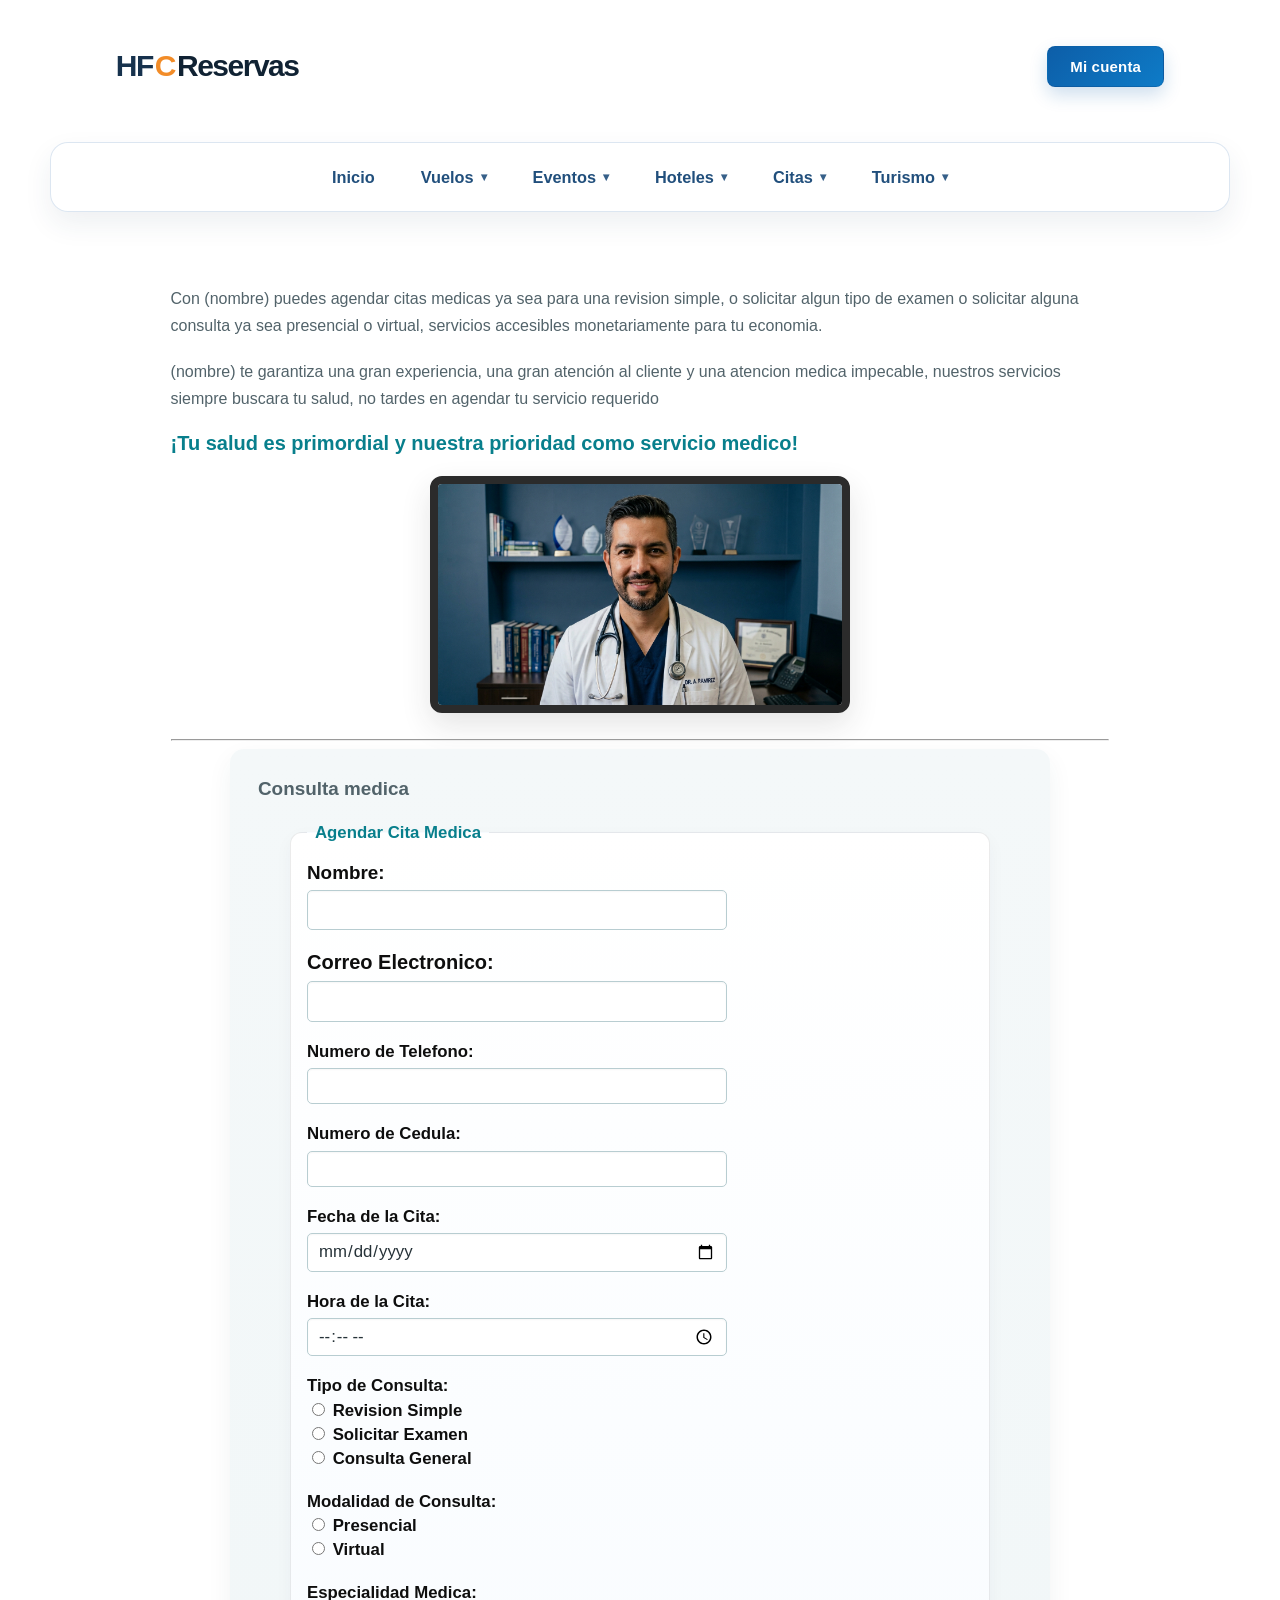
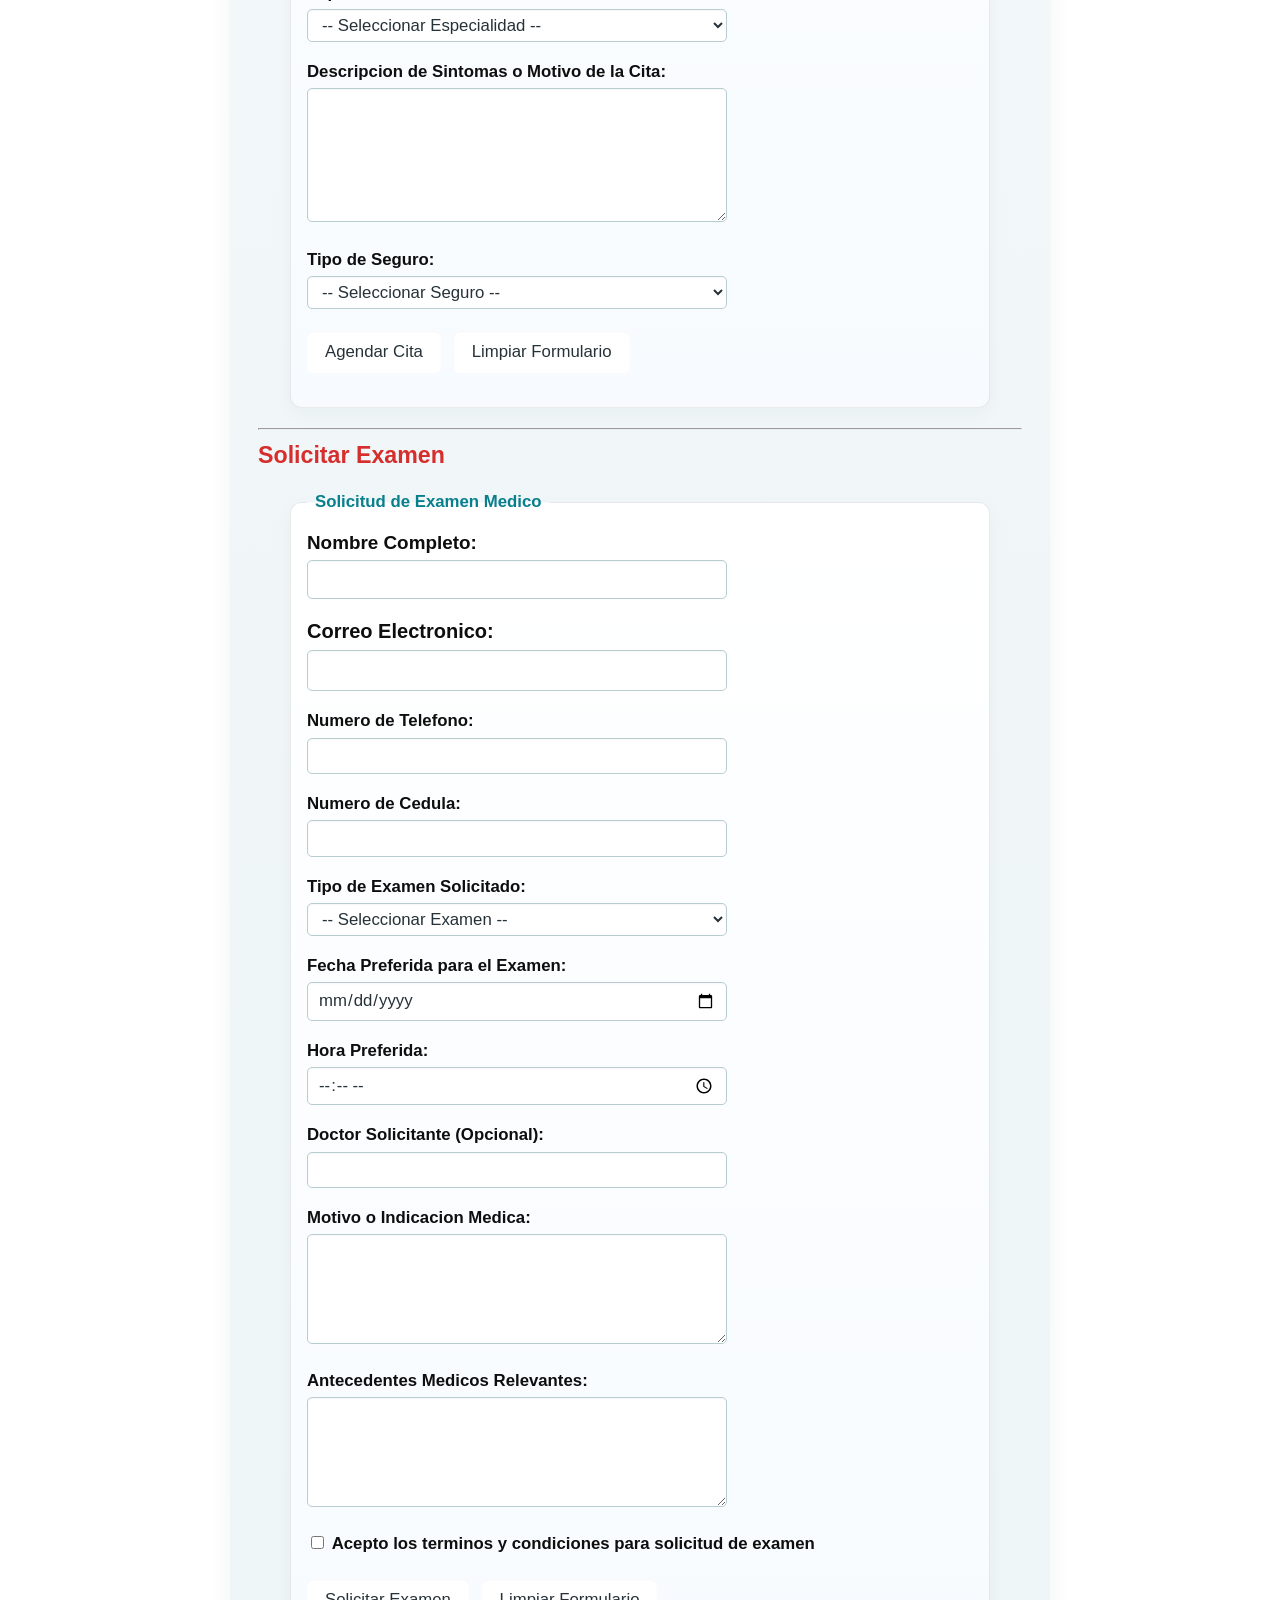
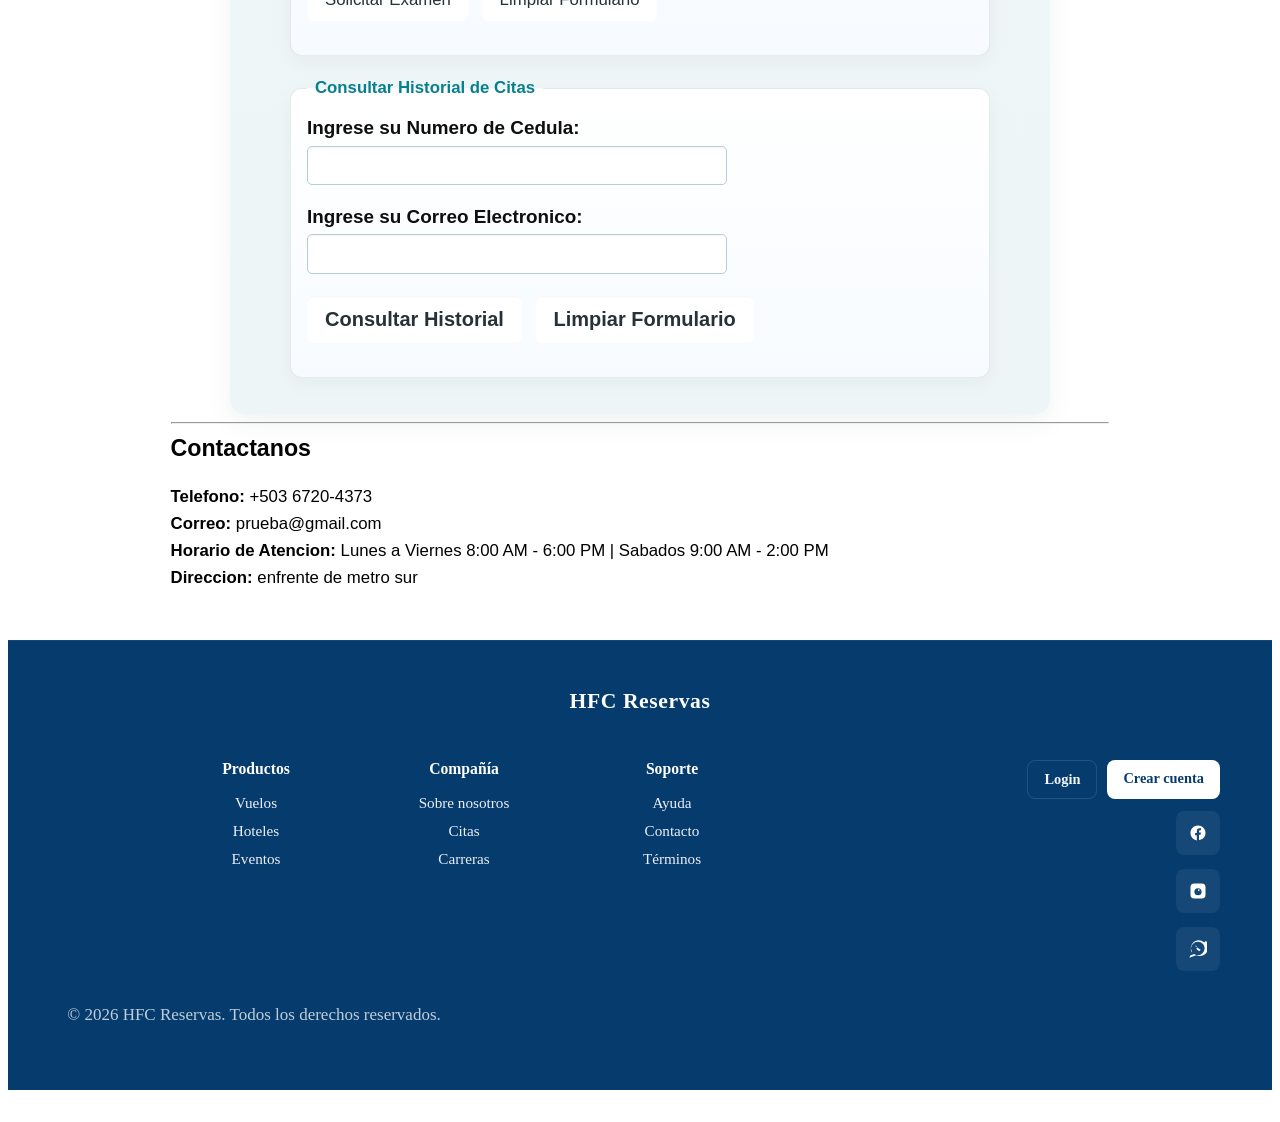
==== citas.html @ 250f867e "Add files via upload" ====
<!DOCTYPE html>
<html lang="es">
<head>
    <meta charset="UTF-8">
    <meta name="viewport" content="width=device-width, initial-scale=1.0">
    <title>Citas | HFC Reservas</title>
    <link rel="icon" type="image/svg+xml" href="images/logo-favicon.svg">
    <link rel="stylesheet" href="CSS/citas.css">
</head>
<body>
    <header>
        <div class="nav">
            <div class="nav-row">
                <div class="brand"><span class="brand-hf">HF</span><span class="brand-c">C</span> <span>Reservas</span></div>
                <div class="header-actions">
                    <button class="ai-label" type="button" aria-label="Mi cuenta">
                        <span>Mi cuenta</span>
                    </button>
                </div>
            </div>
        </div>
    </header>

    <nav class="global-nav" aria-label="Navegación general">
        <a class="global-link" href="Index.html">Inicio</a>
        <div class="nav-item">
            <a class="nav-summary" href="vuelos.html" aria-expanded="false">Vuelos</a>
            <div class="submenu">
                <a href="vuelos.html#buscar">Buscar vuelos</a>
                <a href="vuelos.html#tarifas">Tarifas</a>
                <a href="vuelos.html#destinos">Destinos</a>
            </div>
        </div>
        <div class="nav-item">
            <a class="nav-summary" href="eventos.html" aria-expanded="false">Eventos</a>
            <div class="submenu">
                <a href="eventos.html#proximos">Próximos</a>
                <a href="eventos.html#entradas">Entradas</a>
                <a href="eventos.html#promociones">Promociones</a>
            </div>
        </div>
        <div class="nav-item">
            <a class="nav-summary" href="hoteles.html" aria-expanded="false">Hoteles</a>
            <div class="submenu">
                <a href="hoteles.html#hoteles">Hoteles</a>
                <a href="hoteles.html#restaurantes">Restaurantes</a>
            </div>
        </div>
        <div class="nav-item">
            <a class="nav-summary" href="citas.html" aria-expanded="false">Citas</a>
            <div class="submenu">
                <a href="citas.html#agendar">Agendar</a>
                <a href="citas.html#mis-citas">Mis citas</a>
            </div>
        </div>
        <div class="nav-item">
            <a class="nav-summary" href="lugaresturisticos.html" aria-expanded="false">Turismo</a>
            <div class="submenu">
                <a href="lugaresturisticos.html#destinos">Todos</a>
                <a href="lugaresturisticos.html?tipo=playa#destinos">Playas</a>
                <a href="lugaresturisticos.html?tipo=volcan#destinos">Volcanes</a>
                <a href="lugaresturisticos.html?tipo=naturaleza#destinos">Naturaleza</a>
                <a href="lugaresturisticos.html?tipo=cultura#destinos">Cultura</a>
            </div>
        </div>
        <!-- Ayuda eliminado por petición -->
    </nav>

    <main class="citas-page">
        <p align="justify"><span style="font-size:1rem;">Con (nombre) puedes agendar citas medicas ya sea para una revision simple, o solicitar algun tipo de examen o solicitar alguna consulta ya sea presencial o virtual, servicios accesibles monetariamente para tu economia.</span></p>
        <p align="justify"><span style="font-size:1rem;">(nombre) te garantiza una gran experiencia, una gran atención al cliente y una atencion medica impecable, nuestros servicios siempre buscara tu salud, no tardes en agendar tu servicio requerido</span></p>
        <p align="justify">¡Tu salud es primordial y nuestra prioridad como servicio medico!</p>
        <div class="image-wrap">
            <img class="doctor-img" src="images/DocThor.jpg" alt="Doctor con estetoscopio - HFC Reservas">
        </div>
        <hr>
        <div class="form-panel">
            <p class="section-title">Consulta medica</p>

            <form name="formCita" method="POST" action="procesar_cita.php">
                <fieldset>
                    <legend>Agendar Cita Medica</legend>
                    <p>
                        <label for="nombre">Nombre:</label><br>
                        <input type="text" id="nombre" name="nombre" required size="30">
                    </p>
                    <p>
                        <label for="correo">Correo Electronico:</label><br>
                        <input type="email" id="correo" name="correo" required size="40">
                    </p>
                    <p>
                        <label for="telefono">Numero de Telefono:</label><br>
                        <input type="tel" id="telefono" name="telefono" required size="40">
                    </p>
                    <p>
                        <label for="cedula">Numero de Cedula:</label><br>
                        <input type="text" id="cedula" name="cedula" required size="40">
                    </p>
                    <p>
                        <label for="fecha">Fecha de la Cita:</label><br>
                        <input type="date" id="fecha" name="fecha" required>
                    </p>
                    <p>
                        <label for="hora">Hora de la Cita:</label><br>
                        <input type="time" id="hora" name="hora" required>
                    </p>
                    <p>
                        <label>Tipo de Consulta:</label><br>
                        <input type="radio" id="revision" name="tipoconsulta" value="Revision Simple" required> <label for="revision">Revision Simple</label><br>
                        <input type="radio" id="examen" name="tipoconsulta" value="Solicitar Examen"> <label for="examen">Solicitar Examen</label><br>
                        <input type="radio" id="consulta" name="tipoconsulta" value="Consulta General"> <label for="consulta">Consulta General</label>
                    </p>
                    <p>
                        <label>Modalidad de Consulta:</label><br>
                        <input type="radio" id="presencial" name="modalidad" value="Presencial" required> <label for="presencial">Presencial</label><br>
                        <input type="radio" id="virtual" name="modalidad" value="Virtual"> <label for="virtual">Virtual</label>
                    </p>
                    <p>
                        <label for="especialidad">Especialidad Medica:</label><br>
                        <select id="especialidad" name="especialidad" required>
                            <option value="">-- Seleccionar Especialidad --</option>
                            <option value="Medicina General">Solicitar Medicamento</option>
                            <option value="Cardiologia">Cardiologia</option>
                            <option value="Odontologia">Odontologia</option>
                            <option value="Neurologia">Neurologia</option>
                            <option value="Psicologia">Psicologia</option>
                            <option value="Pediatria">Pediatria</option>
                            <option value="Lectura de resulados de examenes">Lectura de resulados de examenes</option>
                        </select>
                    </p>
                    <p>
                        <label for="descripcion">Descripcion de Sintomas o Motivo de la Cita:</label><br>
                        <textarea id="descripcion" name="descripcion" rows="5" cols="50" required></textarea>
                    </p>
                    <p>
                        <label for="seguro">Tipo de Seguro:</label><br>
                        <select id="seguro" name="seguro" required>
                            <option value="">-- Seleccionar Seguro --</option>
                            <option value="Seguro Privado">Seguro Privado</option>
                            <option value="Seguro Publico">Seguro Publico</option>
                            <option value="Sin Seguro">Sin Seguro</option>
                            <option value="Otro">Otro</option>
                        </select>
                    </p>
                    <p>
                        <input type="submit" value="Agendar Cita">
                        <input type="reset" value="Limpiar Formulario">
                    </p>
                </fieldset>
            </form>

            <hr>
            <p class="section-title">Solicitar Examen</p>

            <form name="formExamen" method="POST" action="procesar_examen.php">
                <fieldset>
                    <legend>Solicitud de Examen Medico</legend>
                    <p>
                        <label for="nombreExamen">Nombre Completo:</label><br>
                        <input type="text" id="nombreExamen" name="nombreExamen" required size="40">
                    </p>
                    <p>
                        <label for="correoExamen">Correo Electronico:</label><br>
                        <input type="email" id="correoExamen" name="correoExamen" required size="40">
                    </p>
                    <p>
                        <label for="telefonoExamen">Numero de Telefono:</label><br>
                        <input type="tel" id="telefonoExamen" name="telefonoExamen" required size="40">
                    </p>
                    <p>
                        <label for="cedulaExamen">Numero de Cedula:</label><br>
                        <input type="text" id="cedulaExamen" name="cedulaExamen" required size="40">
                    </p>
                    <p>
                        <label for="tipoExamen">Tipo de Examen Solicitado:</label><br>
                        <select id="tipoExamen" name="tipoExamen" required>
                            <option value="">-- Seleccionar Examen --</option>
                            <option value="Analisis de Sangre">Analisis de Sangre</option>
                            <option value="Rayos X">Rayos X</option>
                            <option value="Ecografia">Ecografia</option>
                            <option value="Resonancia Magnetica">Resonancia Magnetica</option>
                            <option value="Tomografia">Tomografia</option>
                            <option value="Endoscopia">Endoscopia</option>
                            <option value="Colonoscopia">Colonoscopia</option>
                            <option value="orina y popo">orina y popo</option>
                        </select>
                    </p>
                    <p>
                        <label for="fechaExamen">Fecha Preferida para el Examen:</label><br>
                        <input type="date" id="fechaExamen" name="fechaExamen" required>
                    </p>
                    <p>
                        <label for="horaExamen">Hora Preferida:</label><br>
                        <input type="time" id="horaExamen" name="horaExamen" required>
                    </p>
                    <p>
                        <label for="doctorSolicitante">Doctor Solicitante (Opcional):</label><br>
                        <input type="text" id="doctorSolicitante" name="doctorSolicitante" size="40">
                    </p>
                    <p>
                        <label for="motivoExamen">Motivo o Indicacion Medica:</label><br>
                        <textarea id="motivoExamen" name="motivoExamen" rows="4" cols="50" required></textarea>
                    </p>
                    <p>
                        <label for="antecedentes">Antecedentes Medicos Relevantes:</label><br>
                        <textarea id="antecedentes" name="antecedentes" rows="4" cols="50"></textarea>
                    </p>
                    <p>
                        <input type="checkbox" id="terminosExamen" name="terminosExamen" required>
                        <label for="terminosExamen">Acepto los terminos y condiciones para solicitud de examen</label>
                    </p>
                    <p>
                        <input type="submit" value="Solicitar Examen">
                        <input type="reset" value="Limpiar Formulario">
                    </p>
                </fieldset>
            </form>

            <fieldset>
                <legend>Consultar Historial de Citas</legend>
                <form name="formHistorial" method="POST" action="consultar_historial.php">
                    <p>
                        <label for="cedulaHistorial">Ingrese su Numero de Cedula:</label><br>
                        <input type="text" id="cedulaHistorial" name="cedulaHistorial" required size="40">
                    </p>
                    <p>
                        <label for="correoHistorial">Ingrese su Correo Electronico:</label><br>
                        <input type="email" id="correoHistorial" name="correoHistorial" required size="40">
                    </p>
                    <p>
                        <input type="submit" value="Consultar Historial">
                        <input type="reset" value="Limpiar Formulario">
                    </p>
                </form>
            </fieldset>
        </div>
        <hr>
        <p class="contact-title">Contactanos</p>
        <p class="contact-info">
            <strong>Telefono:</strong> <span>+503 6720-4373</span><br>
            <strong>Correo:</strong> <span>prueba@gmail.com</span><br>
            <strong>Horario de Atencion:</strong> <span>Lunes a Viernes 8:00 AM - 6:00 PM | Sabados 9:00 AM - 2:00 PM</span><br>
            <strong>Direccion:</strong> <span>enfrente de metro sur</span>
        </p>
    </main>

    <footer class="site-footer">
        <div class="footer-inner">
            <div class="footer-brand">HFC Reservas</div>
            <div class="footer-columns">
                <div class="footer-col">
                    <h4>Productos</h4>
                    <a href="vuelos.html">Vuelos</a>
                    <a href="hoteles.html">Hoteles</a>
                    <a href="eventos.html">Eventos</a>
                </div>
                <div class="footer-col">
                    <h4>Compañía</h4>
                    <a href="información.html">Sobre nosotros</a>
                    <a href="citas.html">Citas</a>
                    <a href="#">Carreras</a>
                </div>
                <div class="footer-col">
                    <h4>Soporte</h4>
                    <a href="#ayuda">Ayuda</a>
                    <a href="#contacto">Contacto</a>
                    <a href="#terminos">Términos</a>
                </div>
            </div>
            <div class="footer-actions">
                <div class="footer-cta">
                    <a href="login.html" class="btn ghost">Login</a>
                    <a href="signup.html" class="btn primary">Crear cuenta</a>
                </div>
                <div class="footer-social" aria-label="Redes sociales">
                    <a class="facebook" href="#" aria-label="Facebook" title="Facebook"><svg viewBox="0 0 24 24" fill="currentColor" aria-hidden="true"><path d="M22 12.07C22 6.51 17.52 2 12 2S2 6.51 2 12.07c0 5 3.66 9.13 8.44 9.93v-7.03H8.08v-2.9h2.36V9.41c0-2.33 1.38-3.61 3.5-3.61.99 0 2.03.18 2.03.18v2.23h-1.14c-1.12 0-1.47.7-1.47 1.42v1.7h2.5l-.4 2.9h-2.1v7.03C18.34 21.2 22 17.08 22 12.07z"/></svg></a>
                    <a class="instagram" href="#" aria-label="Instagram" title="Instagram"><svg viewBox="0 0 24 24" fill="currentColor" aria-hidden="true"><path d="M7 2h10a5 5 0 015 5v10a5 5 0 01-5 5H7a5 5 0 01-5-5V7a5 5 0 015-5zm5 6.2A4.8 4.8 0 1016.8 13 4.8 4.8 0 0012 8.2zm6.4-2.3a1.1 1.1 0 11-1.1-1.1 1.1 1.1 0 011.1 1.1zM12 10.9A1.1 1.1 0 1113.1 12 1.1 1.1 0 0112 10.9z"/></svg></a>
                    <a class="whatsapp" href="#" aria-label="WhatsApp" title="WhatsApp"><svg viewBox="0 0 24 24" fill="currentColor" aria-hidden="true"><path d="M20.52 3.48A11.79 11.79 0 0012 .2 11.7 11.7 0 002.4 9.34c0 2.06.54 3.95 1.48 5.65L.5 23.5l8.86-3.14a11.5 11.5 0 004.64 1.02h.02c6.51 0 11.9-5.3 11.9-11.82 0-3.17-1.24-6.15-3.4-8.56zM12 20.2h-.01a9.2 9.2 0 01-4.7-1.3l-.33-.2-5.26 1.86 1.78-4.08-.22-.36A9.2 9.2 0 013 9.34 8.99 8.99 0 1112 20.2zM17.3 14.3c-.26-.13-1.56-.76-1.8-.85-.24-.09-.41-.13-.58.13-.18.26-.7.85-.86 1.02-.16.18-.32.2-.58.07-.26-.13-1.1-.4-2.1-1.3-.78-.7-1.3-1.56-1.45-1.82-.15-.26-.02-.4.11-.53.11-.11.26-.29.39-.43.13-.13.18-.22.26-.36.09-.13.04-.25-.02-.36-.07-.11-.58-1.4-.8-1.92-.21-.5-.43-.43-.58-.44l-.5-.01c-.18 0-.46.07-.7.34;- .24.26-.9.88-.9 2.13 0 1.24.92 2.45 1.05 2.62.13.18 1.8 2.8 4.37 3.92 3.06 1.4 3.06.93 3.62.87.58-.07 1.88-.76 2.14-1.5.26-.74.26-1.37.18-1.5-.07-.13-.24-.18-.5-.31z"/></svg></a>
                </div>
            </div>
            <p class="copyright">© 2026 HFC Reservas. Todos los derechos reservados.</p>
        </div>
    </footer>

    <script src="JS/index.js"></script>
    <script src="JS/citas.js" defer></script>
</body>
</html>
---- CSS/citas.css ----
/* Estilos tomados y adaptados para la página de Citas */

/* Prevent horizontal overflow and ensure consistent box-sizing */
html, body { overflow-x: hidden; }
* { box-sizing: border-box; }

.citas-page * { box-sizing: border-box; }

.citas-page {
    width: min(1040px, 100%);
    max-width: 1120px;
    margin: 72px auto 48px;
    padding: 0 4%;
    text-align: left;
    color: #263238;
    font-family: "Segoe UI", Tahoma, sans-serif;
    font-size: 1.05rem;
    line-height: 1.45;
}

.citas-page p { margin: 0 0 18px; text-align: left; }

.citas-page p:first-child,
.citas-page p:nth-child(2) { color: #52636a; font-size: 1.18rem; }

.citas-page p:nth-child(3) { color: #087f8c; font-size: 1.25rem; font-weight:700; }

.citas-page center { display:block; margin:20px 0; text-align:center; }

.image-wrap { display:block; text-align:center; margin: 18px 0 26px; }
.doctor-img { max-width:420px; width:80%; height:auto; border: 8px solid #2b2b2b; border-radius:12px; box-shadow: 0 12px 30px rgba(43,43,43,0.12); display:block; margin:0 auto; }

.form-panel {
    background: linear-gradient(180deg, #f4f8f9 0%, #edf5f6 100%);
    margin: 0 auto; /* center panel */
    padding: 26px 28px 16px;
    max-width: 820px;
    border-radius: 14px;
    box-shadow: 0 10px 26px rgba(14, 60, 70, 0.06);
}

.section-title { width: min(100%,700px); margin: 0 auto 12px; color: #d62d2d; font-size:1.45rem; font-weight:700; text-align:left; }
.contact-title { width: min(100%,700px); margin: 0 auto 12px; color:#000; font-size:1.45rem; font-weight:700; text-align:center; }
.contact-info { width: min(100%,700px); margin: 0 auto 18px; color:#000; font-size:1.05rem; line-height:1.6; text-align:center; }

fieldset { margin: 0 auto 20px; padding: 14px 16px; border: 1px solid rgba(4,4,4,0.08); border-radius: 12px; background: linear-gradient(180deg,#ffffff 0%,#f7fbff 100%); box-shadow: 0 6px 18px rgba(23,62,78,0.04); width: min(100%,700px); }

fieldset fieldset { margin-top:12px; padding:8px 6px; background:transparent; border-color:#040404; }

legend { padding:0 8px; color:#087f8c; font-size:1.05rem; font-weight:700; }

label { color: #0e0e0e; font-weight:600; }

input:not([type="radio"]):not([type="checkbox"]), select, textarea {
    width: min(100%,420px);
    margin-top:4px; padding:5px 10px; border:1px solid #b8cdd1; border-radius:5px; color:#263238; background:#fff; font:inherit; box-shadow: inset 0 1px 2px rgba(0,0,0,0.04);
}

textarea { resize: vertical; }

input:focus, select:focus, textarea:focus { outline: 2px solid #8bd0d5; border-color: #087f8c; }

input[type="radio"], input[type="checkbox"] { accent-color: #087f8c; }

input[type="submit"], input[type="reset"] {
    width: auto !important; margin:6px 8px 2px 0; padding:9px 18px !important; border:0 !important; border-radius:6px !important; cursor:pointer; font-weight:700; transition: transform .15s ease, opacity .15s ease, box-shadow .15s ease;
}

input[type="submit"]:hover, input[type="reset"]:hover { transform: translateY(-1px); opacity:0.96; box-shadow: 0 4px 10px rgba(8,127,140,0.12); }

input[type="submit"] { background: linear-gradient(180deg,#0b8d9a 0%, #087f8c 100%); color: #fff; box-shadow: 0 8px 20px rgba(11,141,154,0.12); }
input[type="reset"] { color:#37474f; background:#e4eef0; }

footer { color:#000; font-size:0.9rem; text-align:left; width: min(100%,700px); margin: 0 auto 24px; }

@media (max-width:600px) {
    .citas-page { padding: 0 4%; }
    fieldset { padding: 18px 14px; }
    input[type="submit"], input[type="reset"] { width:100% !important; margin-right:0; }
    .doctor-img { width: 60%; }
}

/* Header / Navigation styles (scoped to citas page) - copied from global header */
.header { border-top: 1px solid #e5e6e8; border-bottom: 1px solid rgba(0,0,0,0.06); background: linear-gradient(180deg, rgba(255,255,255,0.96), rgba(245,249,255,0.9)); backdrop-filter: blur(8px); box-shadow: 0 2px 18px rgba(20, 46, 76, 0.03); }
.nav { width: 100%; max-width: 1200px; margin: 0 auto; padding: 18px 6%; box-sizing: border-box; }
.nav-row { position: relative; display: flex; align-items: center; justify-content: space-between; min-height: 80px; gap: 20px; }
.nav-row { position: relative; display: flex; align-items: center; justify-content: space-between; min-height: 80px; gap: 20px; }
.header-actions { display: flex; align-items: center; gap: 12px; margin-left: auto; padding-right: 0; }
.header-actions { flex: 0 0 auto; }
.ai-label {
    display: inline-flex;
    align-items: center;
    justify-content: center;
    margin-left: 0;
    white-space: nowrap;
    border: 1px solid rgba(6, 59, 110, 0.18);
    border-radius: 8px;
    background: linear-gradient(135deg, #0d5ea8, #0e7bc7);
    box-shadow: 0 8px 18px rgba(13, 94, 168, 0.2);
    transition: transform .15s ease, box-shadow .15s ease, filter .15s ease;
}
.ai-label span {
    display: inline-block;
    padding: 10px 16px;
    border-radius: 8px;
    color: #ffffff;
    background: transparent;
    font-size: 15px;
    font-weight: 700;
    letter-spacing: 0.2px;
}
.ai-label:hover {
    transform: translateY(-1px);
    box-shadow: 0 10px 22px rgba(13, 94, 168, 0.24);
    filter: brightness(1.02);
}
.ai-label:active { transform: translateY(0); }

/* Ensure header and nav use the same site font */
header, .nav, .nav-row, .global-nav, .global-link, .nav-summary { font-family: "Segoe UI", Tahoma, Geneva, Verdana, sans-serif !important; }
.brand { position: absolute; left: 0; top: 50%; transform: translateY(-50%); display: flex; align-items: center; gap: 2px; color: #102233; font-size: 30px; font-weight: 900; letter-spacing: -0.05em; line-height: 1; }
.brand-hf { color: #17324d; }
.brand-c { color: #f28c28; }
.global-nav { display: flex; align-items: center; justify-content: center; gap: 10px; width: min(1180px, calc(100% - 24px)); margin: 18px auto 0; padding: 8px 10px; background: rgba(255, 255, 255, 0.9); border: 1px solid rgba(83, 131, 186, 0.2); border-radius: 18px; box-shadow: 0 12px 28px rgba(36, 63, 94, 0.08); backdrop-filter: blur(8px); }
.global-link, .nav-summary, .global-nav a, .nav-item a { text-decoration: none !important; }
.global-link, .nav-item { position: relative; display: inline-flex; align-items: center; justify-content: center; min-height: 52px; border: none; color: #214f7c; font-size: 1.02rem; font-weight: 700; text-decoration: none; background: transparent; transition: transform .18s ease, background .18s ease, color .18s ease, box-shadow .18s ease; }
.global-link.active, .nav-summary.active { background: linear-gradient(135deg, #e9f5ff 0%, #dfeeff 100%); color: #0f3b63; box-shadow: inset 0 0 0 1px rgba(41, 95, 149, 0.08); }
.global-link { padding: 0 18px; border-radius: 12px; }
.global-link:hover, .nav-summary:hover, .nav-item.open .nav-summary, .nav-summary:focus-visible { background: linear-gradient(135deg, #edf5ff 0%, #dfeeff 100%); color: #123d68; box-shadow: inset 0 0 0 1px rgba(41, 95, 149, 0.1); }
.nav-summary { list-style: none; cursor: pointer; user-select: none; display: flex; align-items: center; justify-content: center; min-height: 52px; padding: 0 18px; border: none; border-radius: 12px; background: transparent; color: #214f7c; font-size: 1.02rem; font-weight: 700; font-family: inherit; }
.nav-summary::after { content: " ▾"; font-size: 0.72rem; margin-left: 7px; opacity: 0.9; }
.submenu { position: absolute; top: calc(100% + 10px); left: 0; z-index: 20; display: none; flex-direction: column; min-width: 210px; padding: 10px 0; border: 1px solid rgba(83, 131, 186, 0.15); border-radius: 16px; background: rgba(255, 255, 255, 0.98); box-shadow: 0 18px 30px rgba(17, 50, 75, 0.12); }
.nav-item.open .submenu { display: flex; }
.submenu a { padding: 10px 16px; color: #1e456d; font-size: 0.95rem; font-weight: 600; text-decoration: none; }
.submenu a:hover { background: linear-gradient(135deg, #f3f8ff, #edf5ff); color: #103b63; }

@media (max-width: 820px) {
    .global-nav { display: none; flex-direction: column; gap: 6px; padding: 12px; width: 100%; }
    .global-nav.open { display: flex; }
}

@media (max-width: 480px) {
    .ai-label span { padding: 6px 10px; font-size: 14px; }
}

/* Footer styles (scoped to citas page) - copied from global footer */
.site-footer {
    width: 100%;
    background: #063b6e;
    color: #ffffff;
    border-top: 1px solid rgba(255,255,255,0.06);
    padding: 48px 0;
    text-align: center;
}
.site-footer .footer-inner {
    width: min(1200px, 100%);
    margin: 0 auto;
    display: grid;
    grid-template-columns: 1fr 1fr 320px;
    gap: 28px 32px;
    align-items: start;
    padding: 0 20px;
}
.site-footer .footer-brand { grid-column: 1 / -1; text-align: center; font-weight: 800; color: #ffffff; font-size: 1.35rem; letter-spacing: 0.6px; margin-bottom: 18px; }
.site-footer .footer-columns { grid-column: 1 / span 2; display: flex; gap: 48px; align-items: flex-start; justify-content: center; }
.site-footer .footer-col { display: flex; flex-direction: column; gap: 10px; min-width: 160px; }
.site-footer .footer-col h4 { margin: 0 0 6px 0; color: #ffffff; font-size: 0.98rem; }
.site-footer .footer-col a { color: rgba(255,255,255,0.92); text-decoration: none; font-size: 0.95rem; }
.site-footer .footer-col a:hover { text-decoration: underline; }
.site-footer .footer-actions { grid-column: 3 / 4; display:flex; flex-direction:column; align-items: flex-end; gap:12px; justify-content: center; }
.site-footer .footer-blurb { grid-column: 1 / span 2; color: rgba(255,255,255,0.9); line-height: 1.6; max-width: 900px; }
.site-footer .footer-links { display: flex; justify-content: center; align-items: center; gap: 0; margin-bottom: 42px; }
.site-footer .footer-links a { padding: 0 20px; border-right: 1px solid rgba(255,255,255,0.06); color: rgba(255,255,255,0.95); text-decoration: none; font-size: 16px; transition: color .2s ease; }
.site-footer .footer-links a:last-child { border-right: 0; }
.site-footer .footer-social { justify-self: end; display: flex; flex-direction: column; align-items: flex-end; gap: 14px; }
.site-footer .footer-social a { width: 44px; height: 44px; display: inline-grid; place-items: center; border-radius: 8px; color: white; text-decoration: none; background: rgba(255,255,255,0.06); }
.site-footer .footer-social svg { width:18px; height:18px; fill: #ffffff; }
.site-footer .footer-cta { display:flex; gap:10px; }
.site-footer .btn { padding:10px 14px; border-radius:8px; font-weight:700; text-decoration:none; }
.site-footer .btn.ghost { background: transparent; color: rgba(255,255,255,0.95); border:1px solid rgba(255,255,255,0.12); padding:10px 16px; }
.site-footer .btn.primary { background: #ffffff; color: #063b6e; padding:10px 16px; }
.site-footer .copyright { color: rgba(255,255,255,0.75); font-size: 17px; margin-top: 6px; }

@media (max-width: 900px) {
    .site-footer .footer-inner { grid-template-columns: 1fr; text-align: center; }
    .site-footer .footer-columns { grid-column: 1; display: grid; grid-template-columns: repeat(2, 1fr); gap: 18px; }
    .site-footer .footer-actions { grid-column: 1; align-items: center; }
    .site-footer .footer-social { justify-self: center; align-items: center; flex-direction: row; }
}

@media (max-width: 480px) {
    .site-footer .footer-links { grid-template-columns: 1fr; gap: 8px; }
}
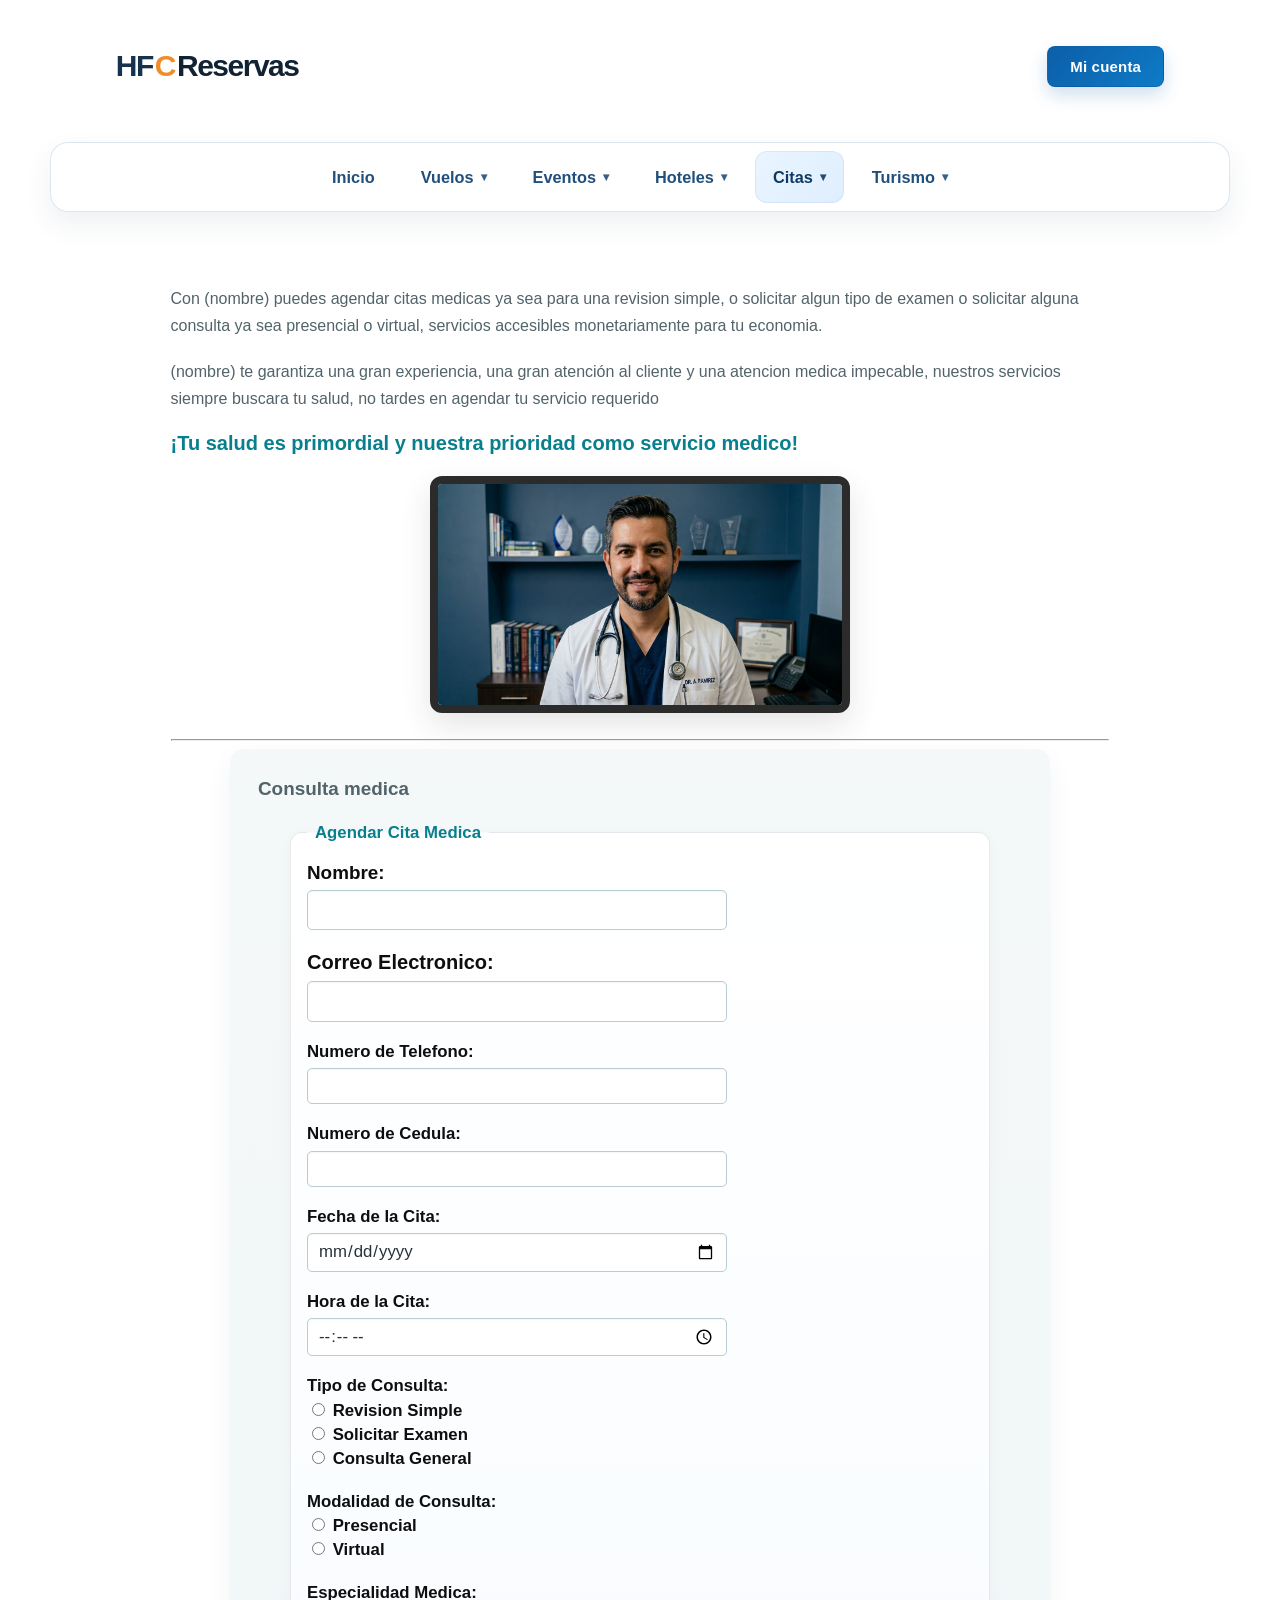
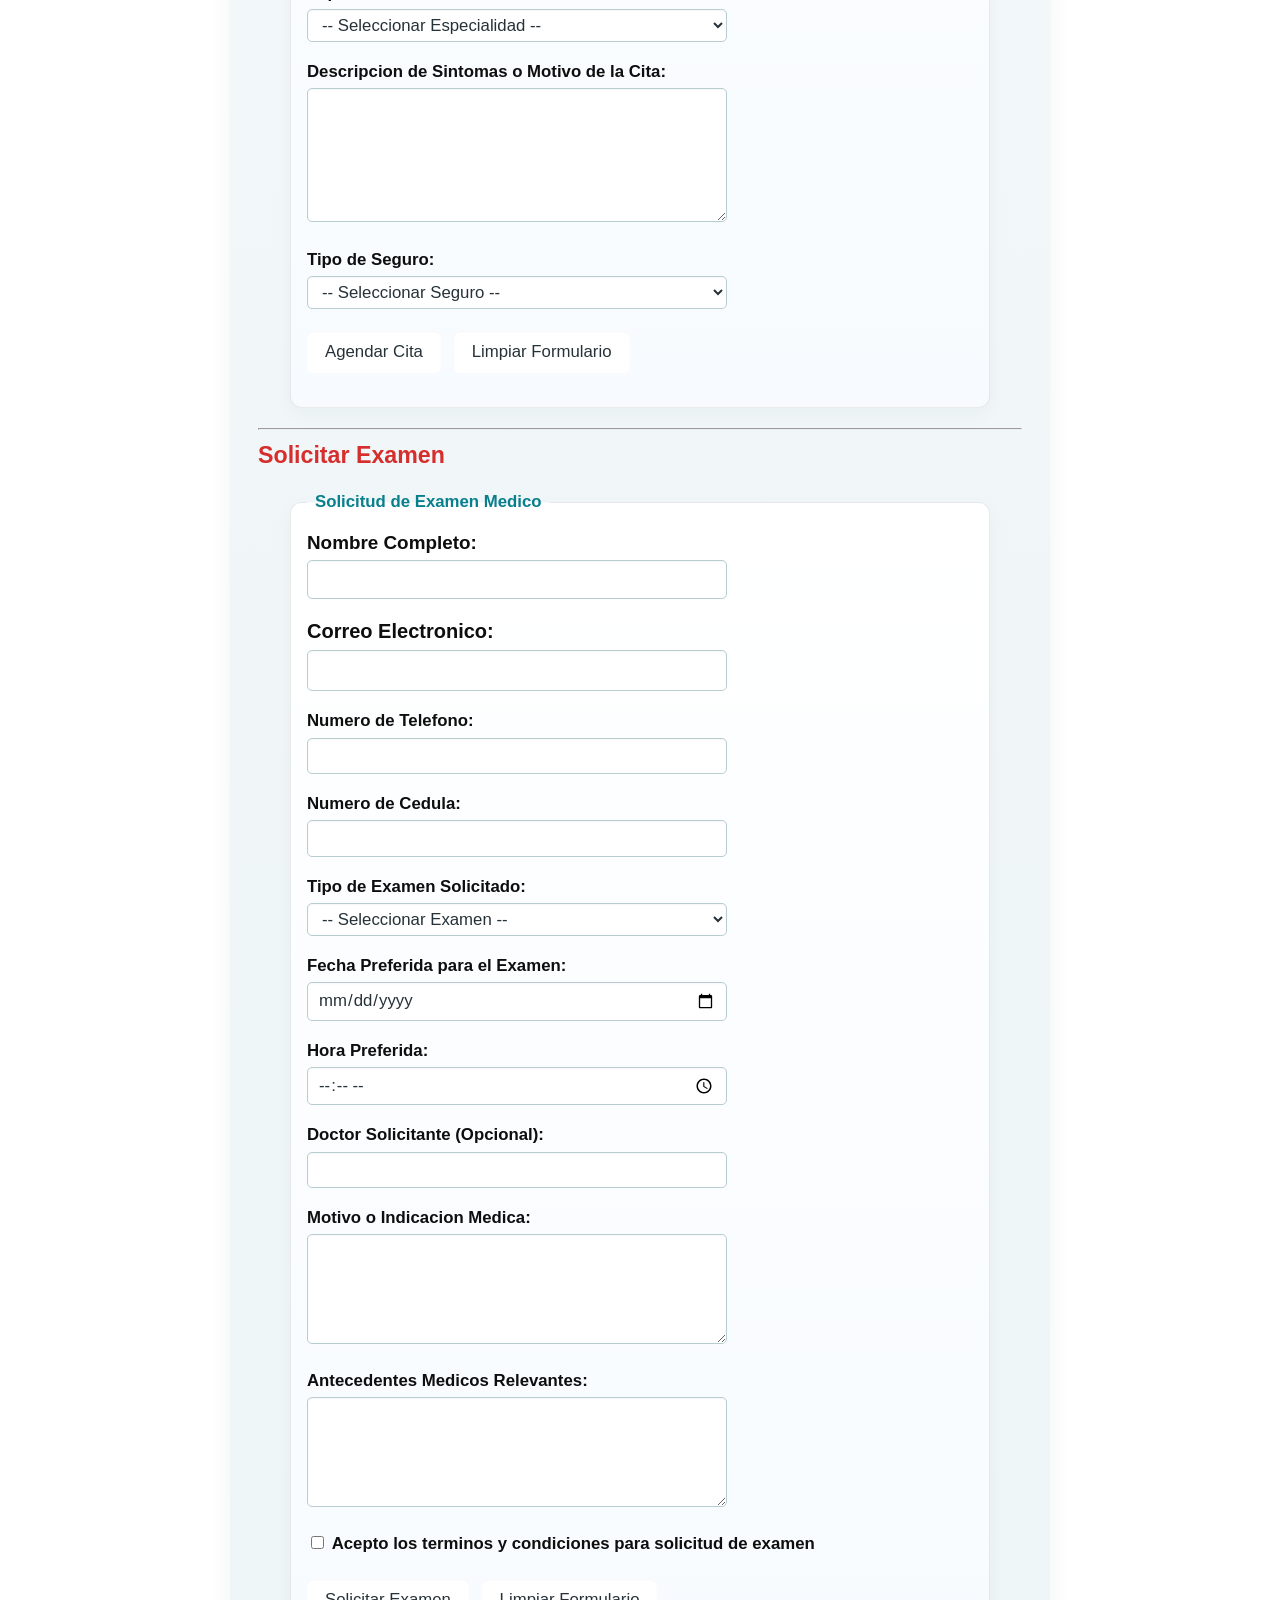
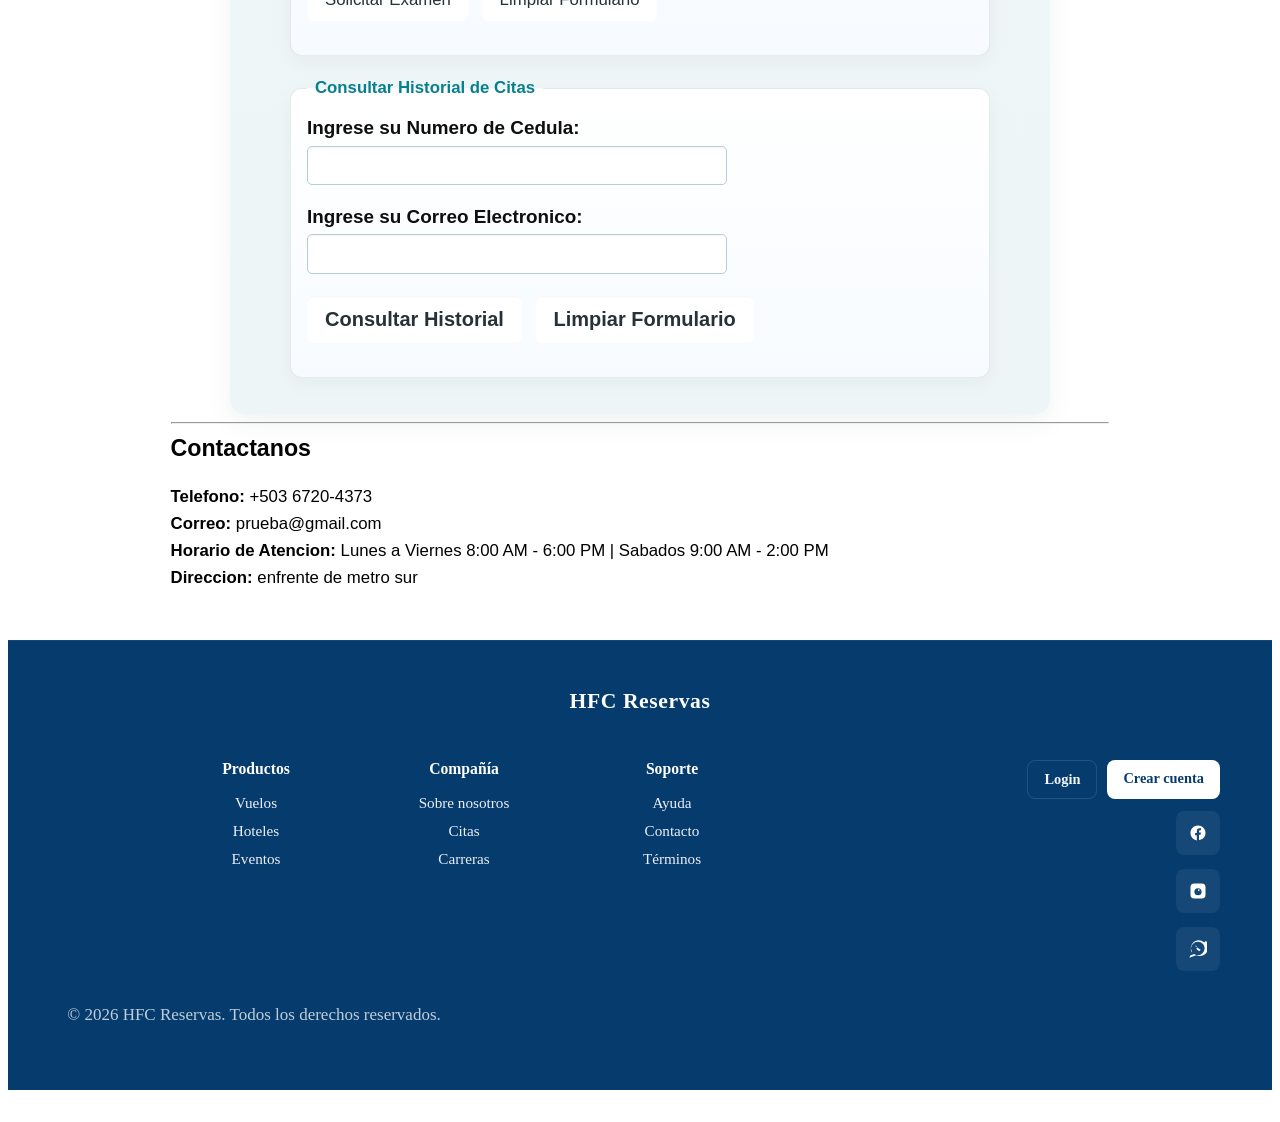
==== commit d5a1f50a: "Update print statement from 'Hello' to 'Goodbye'" ====
--- a/citas.html
+++ b/citas.html
@@ -22,7 +22,7 @@
     </header>
 
     <nav class="global-nav" aria-label="Navegación general">
-        <a class="global-link" href="Index.html">Inicio</a>
+        <a class="global-link" href="index.html">Inicio</a>
         <div class="nav-item">
             <a class="nav-summary" href="vuelos.html" aria-expanded="false">Vuelos</a>
             <div class="submenu">
